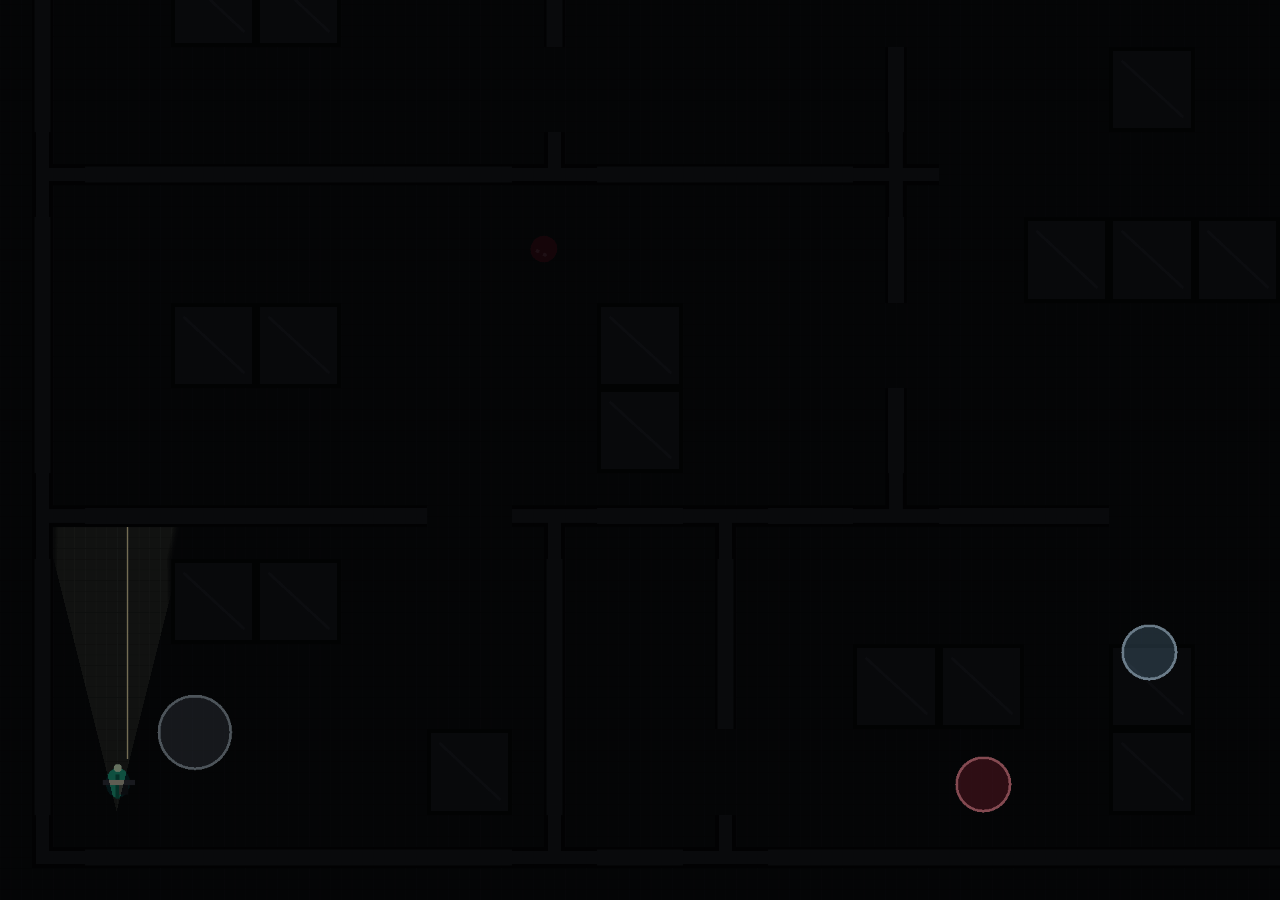
==== bullet-noir-v1.1/index.html @ f3f10c54 "Deploy bullet noir v1.1" ====
<!DOCTYPE html>
<html xmlns='http://www.w3.org/1999/xhtml' lang='' xml:lang=''>
<head>
	<meta charset='utf-8' />
	<meta name='viewport' content='width=device-width, user-scalable=no' />
	<title>TopDownShooter</title>
	<style type='text/css'>

		body {
			touch-action: none;
			margin: 0;
			border: 0 none;
			padding: 0;
			text-align: center;
			background-color: black;
		}

		#canvas {
			display: block;
			margin: 0;
			color: white;
		}

		#canvas:focus {
			outline: none;
		}

		.godot {
			font-family: 'Noto Sans', 'Droid Sans', Arial, sans-serif;
			color: #e0e0e0;
			background-color: #3b3943;
			background-image: linear-gradient(to bottom, #403e48, #35333c);
			border: 1px solid #45434e;
			box-shadow: 0 0 1px 1px #2f2d35;
		}


		/* Status display
		 * ============== */

		#status {
			position: absolute;
			left: 0;
			top: 0;
			right: 0;
			bottom: 0;
			display: flex;
			justify-content: center;
			align-items: center;
			/* don't consume click events - make children visible explicitly */
			visibility: hidden;
		}

		#status-progress {
			width: 366px;
			height: 7px;
			background-color: #38363A;
			border: 1px solid #444246;
			padding: 1px;
			box-shadow: 0 0 2px 1px #1B1C22;
			border-radius: 2px;
			visibility: visible;
		}

		@media only screen and (orientation:portrait) {
			#status-progress {
				width: 61.8%;
			}
		}

		#status-progress-inner {
			height: 100%;
			width: 0;
			box-sizing: border-box;
			transition: width 0.5s linear;
			background-color: #202020;
			border: 1px solid #222223;
			box-shadow: 0 0 1px 1px #27282E;
			border-radius: 3px;
		}

		#status-indeterminate {
			height: 42px;
			visibility: visible;
			position: relative;
		}

		#status-indeterminate > div {
			width: 4.5px;
			height: 0;
			border-style: solid;
			border-width: 9px 3px 0 3px;
			border-color: #2b2b2b transparent transparent transparent;
			transform-origin: center 21px;
			position: absolute;
		}

		#status-indeterminate > div:nth-child(1) { transform: rotate( 22.5deg); }
		#status-indeterminate > div:nth-child(2) { transform: rotate( 67.5deg); }
		#status-indeterminate > div:nth-child(3) { transform: rotate(112.5deg); }
		#status-indeterminate > div:nth-child(4) { transform: rotate(157.5deg); }
		#status-indeterminate > div:nth-child(5) { transform: rotate(202.5deg); }
		#status-indeterminate > div:nth-child(6) { transform: rotate(247.5deg); }
		#status-indeterminate > div:nth-child(7) { transform: rotate(292.5deg); }
		#status-indeterminate > div:nth-child(8) { transform: rotate(337.5deg); }

		#status-notice {
			margin: 0 100px;
			line-height: 1.3;
			visibility: visible;
			padding: 4px 6px;
			visibility: visible;
		}
	</style>
<link id='-gd-engine-icon' rel='icon' type='image/png' href='index.icon.png' />
<link rel='apple-touch-icon' href='index.apple-touch-icon.png'/>

</head>
<body>
	<canvas id='canvas'>
		HTML5 canvas appears to be unsupported in the current browser.<br />
		Please try updating or use a different browser.
	</canvas>
	<div id='status'>
		<div id='status-progress' style='display: none;' oncontextmenu='event.preventDefault();'><div id ='status-progress-inner'></div></div>
		<div id='status-indeterminate' style='display: none;' oncontextmenu='event.preventDefault();'>
			<div></div>
			<div></div>
			<div></div>
			<div></div>
			<div></div>
			<div></div>
			<div></div>
			<div></div>
		</div>
		<div id='status-notice' class='godot' style='display: none;'></div>
	</div>

	<script type='text/javascript' src='index.js'></script>
	<script type='text/javascript'>//<![CDATA[

		const GODOT_CONFIG = {"args":[],"canvasResizePolicy":2,"executable":"index","experimentalVK":false,"fileSizes":{"index.pck":103376,"index.wasm":13790961},"focusCanvas":true,"gdnativeLibs":[]};
		var engine = new Engine(GODOT_CONFIG);

		(function() {
			const INDETERMINATE_STATUS_STEP_MS = 100;
			var statusProgress = document.getElementById('status-progress');
			var statusProgressInner = document.getElementById('status-progress-inner');
			var statusIndeterminate = document.getElementById('status-indeterminate');
			var statusNotice = document.getElementById('status-notice');

			var initializing = true;
			var statusMode = 'hidden';

			var animationCallbacks = [];
			function animate(time) {
				animationCallbacks.forEach(callback => callback(time));
				requestAnimationFrame(animate);
			}
			requestAnimationFrame(animate);

			function setStatusMode(mode) {

				if (statusMode === mode || !initializing)
					return;
				[statusProgress, statusIndeterminate, statusNotice].forEach(elem => {
					elem.style.display = 'none';
				});
				animationCallbacks = animationCallbacks.filter(function(value) {
					return (value != animateStatusIndeterminate);
				});
				switch (mode) {
					case 'progress':
						statusProgress.style.display = 'block';
						break;
					case 'indeterminate':
						statusIndeterminate.style.display = 'block';
						animationCallbacks.push(animateStatusIndeterminate);
						break;
					case 'notice':
						statusNotice.style.display = 'block';
						break;
					case 'hidden':
						break;
					default:
						throw new Error('Invalid status mode');
				}
				statusMode = mode;
			}

			function animateStatusIndeterminate(ms) {
				var i = Math.floor(ms / INDETERMINATE_STATUS_STEP_MS % 8);
				if (statusIndeterminate.children[i].style.borderTopColor == '') {
					Array.prototype.slice.call(statusIndeterminate.children).forEach(child => {
						child.style.borderTopColor = '';
					});
					statusIndeterminate.children[i].style.borderTopColor = '#dfdfdf';
				}
			}

			function setStatusNotice(text) {
				while (statusNotice.lastChild) {
					statusNotice.removeChild(statusNotice.lastChild);
				}
				var lines = text.split('\n');
				lines.forEach((line) => {
					statusNotice.appendChild(document.createTextNode(line));
					statusNotice.appendChild(document.createElement('br'));
				});
			};

			function displayFailureNotice(err) {
				var msg = err.message || err;
				console.error(msg);
				setStatusNotice(msg);
				setStatusMode('notice');
				initializing = false;
			};

			if (!Engine.isWebGLAvailable()) {
				displayFailureNotice('WebGL not available');
			} else {
				setStatusMode('indeterminate');
				engine.startGame({
					'onProgress': function (current, total) {
						if (total > 0) {
							statusProgressInner.style.width = current/total * 100 + '%';
							setStatusMode('progress');
							if (current === total) {
								// wait for progress bar animation
								setTimeout(() => {
									setStatusMode('indeterminate');
								}, 500);
							}
						} else {
							setStatusMode('indeterminate');
						}
					},
				}).then(() => {
					setStatusMode('hidden');
					initializing = false;
				}, displayFailureNotice);
			}
		})();
	//]]></script>
</body>
</html>
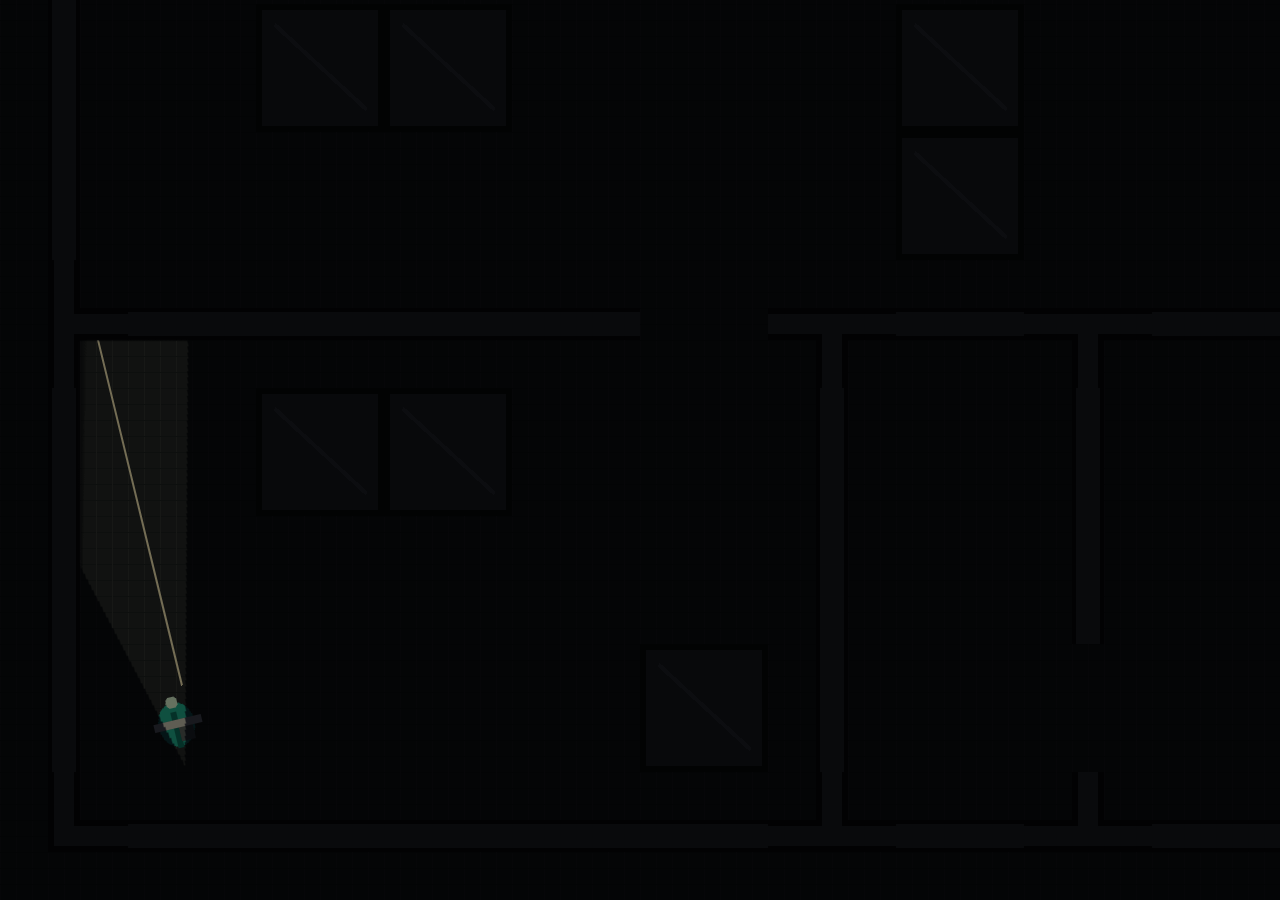
==== commit e092dd84: "Fix bullet noir v1.1 controls and layout" ====
--- a/bullet-noir-v1.1/index.html
+++ b/bullet-noir-v1.1/index.html
@@ -11,14 +11,27 @@
 			margin: 0;
 			border: 0 none;
 			padding: 0;
+			width: 100vw;
+			height: 100vh;
+			height: 100dvh;
+			overflow: hidden;
 			text-align: center;
 			background-color: black;
+			display: flex;
+			justify-content: center;
+			align-items: center;
 		}
 
 		#canvas {
 			display: block;
 			margin: 0;
 			color: white;
+			width: 100vw;
+			height: 100vh;
+			height: 100dvh;
+			max-width: 100vw;
+			max-height: 100vh;
+			max-height: 100dvh;
 		}
 
 		#canvas:focus {
@@ -117,7 +130,7 @@
 
 </head>
 <body>
-	<canvas id='canvas'>
+	<canvas id='canvas' tabindex='0'>
 		HTML5 canvas appears to be unsupported in the current browser.<br />
 		Please try updating or use a different browser.
 	</canvas>
@@ -139,8 +152,15 @@
 	<script type='text/javascript' src='index.js'></script>
 	<script type='text/javascript'>//<![CDATA[
 
-		const GODOT_CONFIG = {"args":[],"canvasResizePolicy":2,"executable":"index","experimentalVK":false,"fileSizes":{"index.pck":103376,"index.wasm":13790961},"focusCanvas":true,"gdnativeLibs":[]};
+		const GODOT_CONFIG = {"args":[],"canvasResizePolicy":2,"executable":"index","experimentalVK":false,"fileSizes":{"index.pck":105648,"index.wasm":13790961},"focusCanvas":true,"gdnativeLibs":[]};
 		var engine = new Engine(GODOT_CONFIG);
+		var canvas = document.getElementById('canvas');
+		function focusGameCanvas() {
+			canvas.focus({ preventScroll: true });
+		}
+		window.addEventListener('load', focusGameCanvas);
+		window.addEventListener('pointerdown', focusGameCanvas);
+		window.addEventListener('keydown', focusGameCanvas);
 
 		(function() {
 			const INDETERMINATE_STATUS_STEP_MS = 100;
@@ -245,4 +265,3 @@
 	//]]></script>
 </body>
 </html>
-
